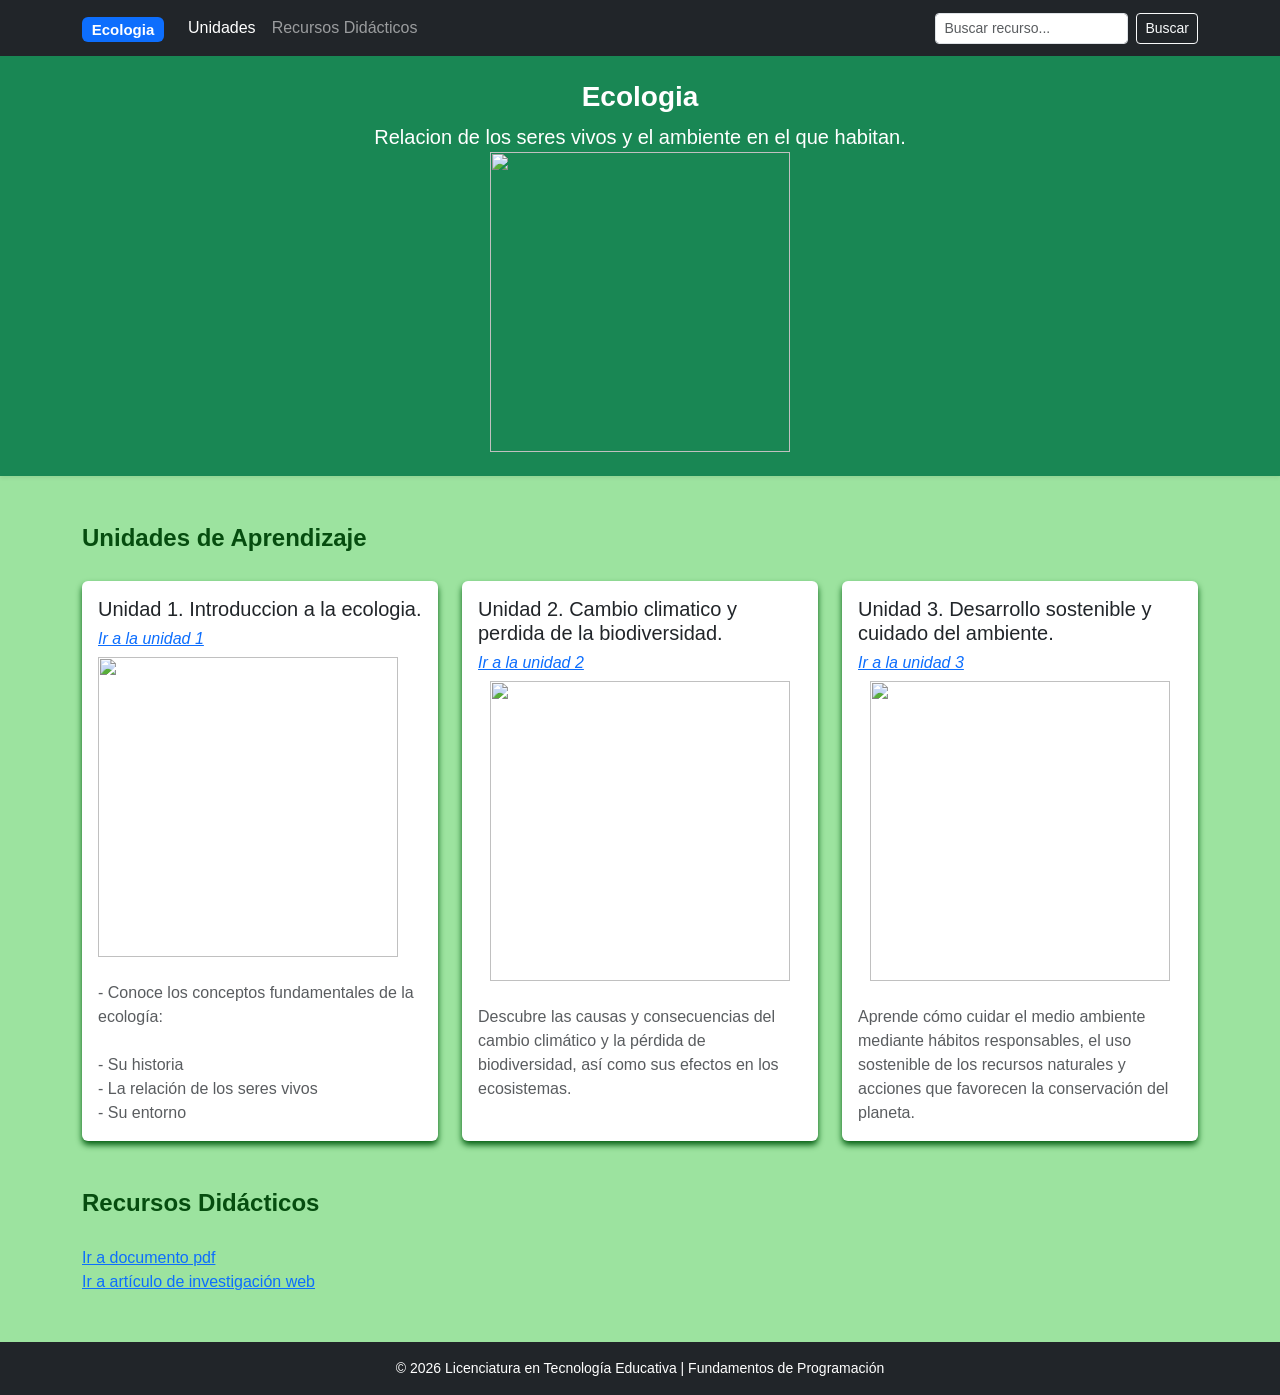
==== index.html @ 255026af "Add files via upload" ====
<!DOCTYPE html>
<!-- SEMÁNTICA Y ACCESIBILIDAD: Declaración  del idioma -->
<html lang="es">
<head>
    <meta charset="UTF-8">
    <!-- RESPONSIVE: Ajuste para dispositivos móviles -->
    <meta name="viewport" content="width=device-width, initial-scale=1.0">
    <title>Ecologia</title>
    <!-- FRAMEWORK: CDN de Bootstrap 5 -->
    <link href="https://cdn.jsdelivr.net/npm/bootstrap@5.3.0/dist/css/bootstrap.min.css" rel="stylesheet">
    <!-- CSS3 PERSONALIZADO: Estilos propios e identidad visual -->
    <link rel="stylesheet" href="estilos.css">



</header>
</head>

<body>


    </div>
    <!-- 1. CABECERA (HEADER): Navbar de Bootstrap + HTML5 Semántico -->
    <header>
        <nav class="navbar navbar-expand-lg navbar-dark bg-dark">
            <div class="container">
                <!-- Logo -->
                <a class="navbar-brand fw-bold">
                    <span class="badge bg-primary">Ecologia</span>
                </a>            
                <!-- Menú de navegación principal -->
                <div class="collapse navbar-collapse" id="navMenu">
                    <ul class="navbar-nav me-auto mb-2 mb-lg-0">
                        <li class="nav-item"><a class="nav-link active" href="#unidades">Unidades</a></li>
                        <li class="nav-item"><a class="nav-link" href="#recursos">Recursos Didácticos</a></li>
                    </ul>

                    <!-- Cuadro de búsqueda -->
                    <form class="d-flex" role="search">
                        <input class="form-control me-2 form-control-sm" type="search" placeholder="Buscar recurso...">
                        <button class="btn btn-outline-light btn-sm" type="submit">Buscar</button>
                    </form>
                </div>
            </div>
        </nav>

        <!-- Breve descripción del sitio) -->
        <div class="bg-success text-white text-center py-4 px-3 shadow-sm">
            <h1 class="h3 fw-bold">Ecologia</h1>
            <p class="mb-0 lead">Relacion de los seres vivos y el ambiente en el que habitan.</p>
            <img src="intro.jpg" height="300" width="300"><br>


    </div>
        </div>
    </header>

        <!-- CONTENIDO PRINCIPAL -->
    <main class="container my-5">
    <!-- 2. SECCIÓN: UNIDADES DEL CURSO (Maquetación con Bootstrap Grid) -->
        <section id="unidades" class="mb-5">
            <h2 class="h4 text-center mb-4 titulo-seccion">Unidades de Aprendizaje</h2>
            <div class="row g-4">

                <!-- UNIDAD 1 -->
                <article class="col-md-4">
                    <div class="card h-100 tarjeta-educativa">
                        <div class="card-body">
                            <h3 class="card-title h5">Unidad 1. Introduccion a la ecologia. </h3>
                            <h6><i><a href="Introduccion.html">Ir a la unidad 1</a></i></h6>
                            <img src="uni1.jpg" height="300" width="300"><br>
                            <p class="card-text text-muted"><br>
                                - Conoce los conceptos fundamentales de la ecología:<br>
                                <br>
                                - Su historia<br>
                                - La relación de los seres vivos<br>
                                - Su entorno</p>
                        </div>
                    </div>
                </article>

                <!-- UNIDAD 2 -->
                <article class="col-md-4">
                    <div class="card h-100 tarjeta-educativa">
                        <div class="card-body">
                            <h3 class="card-title h5">Unidad 2. Cambio climatico y perdida de la biodiversidad.</h3>
                            <h6><i><a href="Cambioclimatico.html">Ir a la unidad 2</a></i></h6>
                            <center><img src="uni2.png" height="300" width="300"></center><br>
                            <p class="card-text text-muted">Descubre las causas y consecuencias del cambio climático y la pérdida de biodiversidad, así como sus efectos en los ecosistemas.</p>
                    </div>
                </article>

                <!-- UNIDAD 3 -->
                <article class="col-md-4">
                    <div class="card h-100 tarjeta-educativa">
                        <div class="card-body">
                            <h3 class="card-title h5">Unidad 3. Desarrollo sostenible y cuidado del ambiente.</h3>
                            <h6><i><a href="Desarrollosostenible.html">Ir a la unidad 3</a></i></h6>
                            <center><img src="uni3.jpg" height="300" width="300"></center><br>
                            <p class="card-text text-muted">Aprende cómo cuidar el medio ambiente mediante hábitos responsables, el uso sostenible de los recursos naturales y acciones que favorecen la conservación del planeta.</p>
                        </div>
                    </div>
                </article>

                            </div>
        </section>




        <!-- 3. SECCIÓN: RECURSOS DIDÁCTICOS (Componentes Educativos) -->
        <section id="recursos">
                <h2 class="h4 text-center mb-4 titulo-seccion">Recursos Didácticos</h2><br>
                <!-- Lectura / Texto -->
                <a href="https://www.uaeh.edu.mx/investigacion/productos/4774/ecologia.pdf">Ir a documento pdf </a> <br>
                <!-- Artículo Web -->
                <a href="https://www.scielo.org.mx/scielo.php?script=sci_arttext&pid=S1870-34532017000500150">Ir a artículo de investigación web </a> 
        </section>
    </main>

        <!-- PIE DE PÁGINA (FOOTER) -->
    <footer class="bg-dark text-white text-center py-3 mt-auto">
        <p class="mb-0 small">&copy; 2026 Licenciatura en Tecnología Educativa | Fundamentos de Programación</p>
    </footer>
</body>
</html>
---- estilos.css ----
/* 1. CSS3 E IDENTIDAD VISUAL:
Definicion de Variables de Color */
:root {
--color-primario: #63bc75;
--color-fondo: #9ce39f;
--borde-tarjeta: 4px solid var(--color-
primario);
}

/* 2. ESTILOS BASICOS Y TIPOGRAFIA */
body {
background-color: var(--color-fondo);
font-family: 'Segoe UI', Tahoma, Geneva,
Verdana, sans-serif;
}


/* Identidad visual de la seccion */
.titulo-seccion {
color: #064d0f;
font-weight: 700;
border-bottom: 2px solid var(--color-
primario);
display: inline-block;

padding-bottom: 5px;

}

/* 3. CAJAS Y BORDES (Personalizacion sobre
Bootstrap) */

.tarjeta-educativa {

border: none;

border-top: var(--borde-tarjeta);

box-shadow: 0 4px 6px rgb(4, 94, 18);

/* Transicion para el efecto interactivo al
pasar el cursor */

transition: transform 0.2s ease, box-shadow
0.2s ease;

}


/* Interacción visual (Hover) */

.tarjeta-educativa:hover {

transform: translateY(-4px);

box-shadow: 0 8px 12px rgba(0, 0, 0, 0.15);

}

/* 4. DISEÑO ADAPTABLE (Responsive con
Media Queries) */

/* Ajuste de márgenes y bordes para
pantallas pequeñas */

@media (max-width: 768px) {

.titulo-seccion {

font-size: 1.25rem;

}


/* Modifica el borde visual de la tarjeta
cuando pasa a vista vertical */

.tarjeta-educativa {

border-top: none;

border-left: var(--borde-tarjeta);

}

}
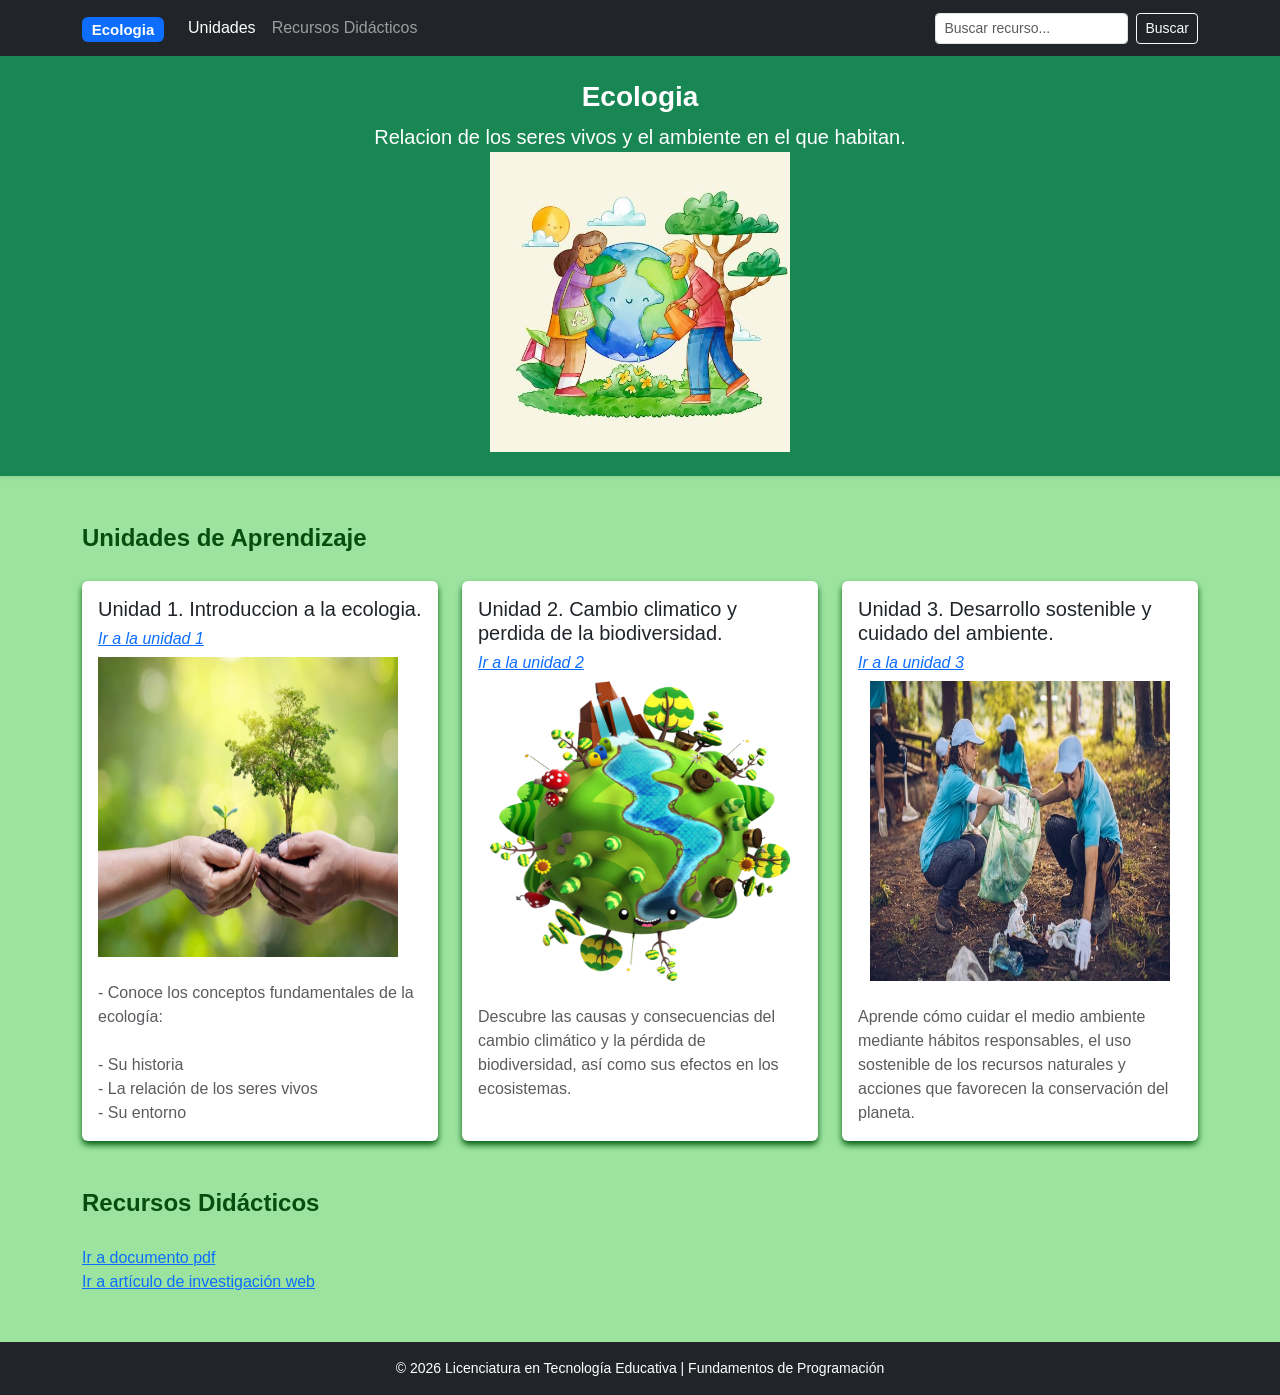
==== commit d85e25b0: "Add files via upload" ====
--- a/index.html
+++ b/index.html
@@ -95,7 +95,7 @@
                     <div class="card h-100 tarjeta-educativa">
                         <div class="card-body">
                             <h3 class="card-title h5">Unidad 3. Desarrollo sostenible y cuidado del ambiente.</h3>
-                            <h6><i><a href="Desarrollosostenible.html">Ir a la unidad 3</a></i></h6>
+                            <h6><i><a href="desarrollosostenible.html">Ir a la unidad 3</a></i></h6>
                             <center><img src="uni3.jpg" height="300" width="300"></center><br>
                             <p class="card-text text-muted">Aprende cómo cuidar el medio ambiente mediante hábitos responsables, el uso sostenible de los recursos naturales y acciones que favorecen la conservación del planeta.</p>
                         </div>
